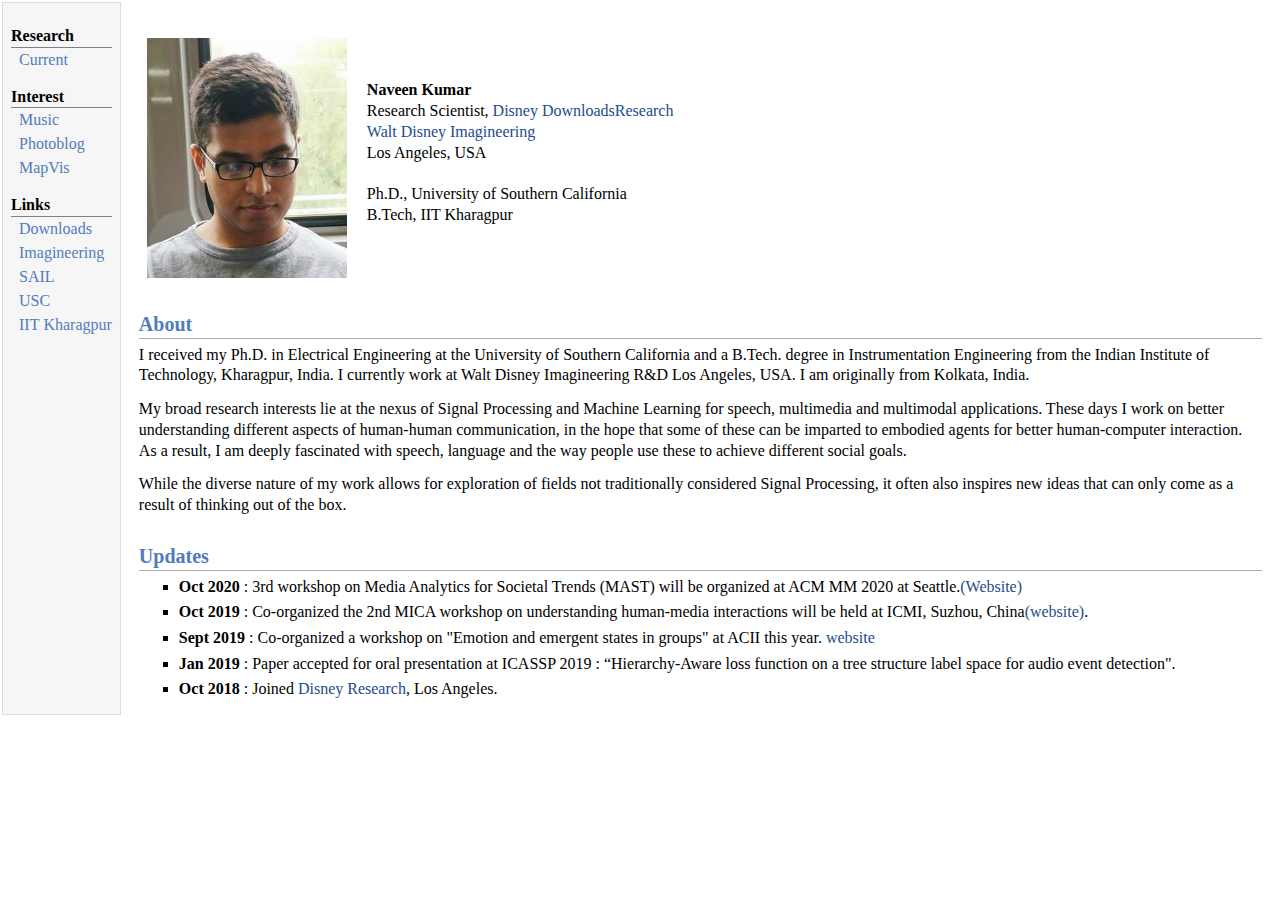
==== index.html @ 8f324ee1 "Updated home page" ====
<!DOCTYPE html PUBLIC "-//W3C//DTD XHTML 1.1//EN"
  "http://www.w3.org/TR/xhtml11/DTD/xhtml11.dtd">
<html xmlns="http://www.w3.org/1999/xhtml" xml:lang="en">
<head>
<meta name="generator" content="jemdoc, see http://jemdoc.jaboc.net/" />
<meta http-equiv="Content-Type" content="text/html;charset=utf-8" />
<link rel="stylesheet" href="jemdoc.css" type="text/css" />
<title>About Me</title>
</head>
<body>
<script type="text/javascript">
var gaJsHost = (("https:" == document.location.protocol) ? "https://ssl." : "http://www.");
document.write(unescape("%3Cscript src='" + gaJsHost + "google-analytics.com/ga.js' type='text/javascript'%3E%3C/script%3E"));
</script>
<script type="text/javascript">
try {
    var pageTracker = _gat._getTracker("UA-31046507-1");
    pageTracker._trackPageview();
} catch(err) {}</script>
<table summary="Table for page layout." id="tlayout">
<tr valign="top">
<td id="layout-menu">
<div class="menu-category">Research</div>
<div class="menu-item"><a href="research/">Current</a></div>
<div class="menu-category">Interest</div>
<div class="menu-item"><a href="jams">Music</a></div>
<div class="menu-item"><a href="http://algoseer.tumblr.com/">Photoblog</a></div>
<div class="menu-item"><a href="demos/vis/la_maps/covid_ph_cases.html">MapVis</a></div>
<div class="menu-category">Links</div>
<div class="menu-item"><a href="downloads.html">Downloads</a></div>
<div class="menu-item"><a href="https://sites.disney.com/waltdisneyimagineering/our-story">Imagineering</a></div>
<div class="menu-item"><a href="http://sail.usc.edu">SAIL</a></div>
<div class="menu-item"><a href="http://usc.edu">USC</a></div>
<div class="menu-item"><a href="http://iitkgp.ac.in">IIT&nbsp;Kharagpur</a></div>
</td>
<td id="layout-content">
<p><br /></p>
<table class="imgtable"><tr><td>
<img src="naveen_getty.jpg" alt="naveen_getty" width="200px" height="240px" />&nbsp;</td>
<td align="left"><p><b>Naveen Kumar </b><br/>
Research Scientist, 
<a href="https://la.disneyresearch.com/">Disney DownloadsResearch</a><br />
<a href="http://waltdisneyimagineering.com">Walt Disney Imagineering</a><br />
Los Angeles, USA <br /><br/>
Ph.D., University of Southern California<br />
B.Tech, IIT Kharagpur<br /></p>
</td></tr></table>
<h2>About</h2>
<p>I received my Ph.D. in Electrical Engineering at the University of Southern California and a B.Tech. degree in Instrumentation Engineering from the Indian Institute of Technology, Kharagpur, India. I currently work at Walt Disney Imagineering R&amp;D Los Angeles, USA. I am originally from Kolkata, India.</p>
<p>My broad research interests lie at the nexus of Signal Processing and Machine Learning for speech, multimedia and multimodal applications. These days I work on better understanding different aspects of human-human communication, in the hope that some of these can be imparted to embodied agents for better human-computer interaction. As a result, I am deeply fascinated with speech, language and the way people use these to achieve different social goals.</p>
<p>While the diverse nature of my work allows for exploration of fields not traditionally considered Signal Processing, it often also inspires new ideas that can only come as a result of thinking out of the box. </p>
<h2>Updates</h2>
<ul>
<li><p><b> Oct 2020 </b> : 3rd workshop on Media Analytics for Societal Trends (MAST) will be organized at ACM MM 2020 at Seattle.<a href=https://2020.acmmm.org>(Website)</a>
<li><p><b>Oct 2019</b> : Co-organized the 2nd MICA workshop on understanding human-media interactions will be held at ICMI, Suzhou, China<a href=https://sail.usc.edu/~mica/mast>(website)</a>.<br /></p>
</li>
<li><p><b>Sept 2019</b> : Co-organized a workshop on "Emotion and emergent states in groups" at ACII this year. <a href=https://groupemotion.github.io/>website</a><br /> </p>
</li>
<li><p><b>Jan 2019</b> : Paper accepted for oral presentation at ICASSP 2019 : “Hierarchy-Aware loss function on a tree structure label space for audio event detection".<br /></p>
</li>
<li><p><b>Oct 2018</b> : Joined <a href="https://disneyresearch.com/">Disney Research</a>, Los Angeles.<br /></p>
</li>
</ul>
</td>
</tr>
</table>
</body>
</html>
---- jemdoc.css ----
/* Default css file for jemdoc. */

table#tlayout {
    border: none;
    border-collapse: separate;
    background: white;
}

body {
	background: white;
	font-family: Georgia, serif;
	padding-bottom: 8px;
	margin: 0;
}

#layout-menu {
	background: #f6f6f6;
	border: 1px solid #dddddd;
	padding-top: 0.5em;
	padding-left: 8px;
	padding-right: 8px;
	font-size: 1.0em;
	width: auto;
	white-space: nowrap;
    text-align: left;
    vertical-align: top;
}

#layout-menu td {
	background: #f4f4f4;
    vertical-align: top;
}

#layout-content {
	padding-top: 0.0em;
	padding-left: 1.0em;
	padding-right: 1.0em;
    border: none;
    background: white;
    text-align: left;
    vertical-align: top;
}

#layout-menu a {
	line-height: 1.5em;
	margin-left: 0.5em;
}

tt {
    background: #ffffdd;
}

pre, tt {
	font-size: 90%;
	font-family: monaco, monospace;
}

a, a > tt {
	color: #224b8d;
	text-decoration: none;
}

a:hover {
	border-bottom: 1px gray dotted;
}

#layout-menu a.current:link, #layout-menu a.current:visited {
	color: #022b6d;
	border-bottom: 1px gray solid;
}
#layout-menu a:link, #layout-menu a:visited, #layout-menu a:hover {
	color: #527bbd;
	text-decoration: none;
}
#layout-menu a:hover {
	text-decoration: none;
}

div.menu-category {
	border-bottom: 1px solid gray;
	margin-top: 0.8em;
	padding-top: 0.2em;
	padding-bottom: 0.1em;
	font-weight: bold;
}

div.menu-item {
	padding-left: 16px;
	text-indent: -16px;
}

div#toptitle {
	padding-bottom: 0.2em;
	margin-bottom: 1.5em;
	border-bottom: 3px double gray;
}

/* Reduce space if we begin the page with a title. */
div#toptitle + h2, div#toptitle + h3 {
	margin-top: -0.7em;
}

div#subtitle {
	margin-top: 0.0em;
	margin-bottom: 0.0em;
	padding-top: 0em;
	padding-bottom: 0.1em;
}

em {
	font-style: italic;
}

strong {
	font-weight: bold;
}


h1, h2, h3 {
	color: #527bbd;
	margin-top: 0.7em;
	margin-bottom: 0.3em;
	padding-bottom: 0.2em;
	line-height: 1.0;
	padding-top: 0.5em;
	border-bottom: 1px solid #aaaaaa;
}

h1 {
	font-size: 165%;
}

h2 {
	padding-top: 0.8em;
	font-size: 125%;
}

h2 + h3 {
    padding-top: 0.2em;
}

h3 {
	font-size: 110%;
	border-bottom: none;
}

p {
	margin-top: 0.0em;
	margin-bottom: 0.8em;
	padding: 0;
	line-height: 1.3;
}

pre {
	padding: 0;
	margin: 0;
}

div#footer {
	font-size: small;
	border-top: 1px solid #c0c0c0;
	padding-top: 0.1em;
	margin-top: 4.0em;
	color: #c0c0c0;
}

div#footer a {
	color: #80a0b0;
}

div#footer-text {
	float: left;
	padding-bottom: 8px;
}

ul, ol, dl {
	margin-top: 0.2em;
	padding-top: 0;
	margin-bottom: 0.8em;
}

dt {
	margin-top: 0.5em;
	margin-bottom: 0;
}

dl {
	margin-left: 20px;
}

dd {
	color: #222222;
}

dd > *:first-child {
	margin-top: 0;
}

ul {
	list-style-position: outside;
	list-style-type: square;
}

p + ul, p + ol {
	margin-top: -0.5em;
}

li ul, li ol {
	margin-top: -0.3em;
}

ol {
	list-style-position: outside;
	list-style-type: decimal;
}

li p, dd p {
	margin-bottom: 0.3em;
}


ol ol {
	list-style-type: lower-alpha;
}

ol ol ol {
	list-style-type: lower-roman;
}

p + div.codeblock {
	margin-top: -0.6em;
}

div.codeblock, div.infoblock {
	margin-right: 0%;
	margin-top: 1.2em;
	margin-bottom: 1.3em;
}

div.blocktitle {
	font-weight: bold;
	color: #cd7b62;
	margin-top: 1.2em;
	margin-bottom: 0.1em;
}

div.blockcontent {
	border: 1px solid silver;
	padding: 0.3em 0.5em;
}

div.infoblock > div.blockcontent {
	background: #ffffee;
}

div.blockcontent p + ul, div.blockcontent p + ol {
	margin-top: 0.4em;
}

div.infoblock p {
	margin-bottom: 0em;
}

div.infoblock li p, div.infoblock dd p {
	margin-bottom: 0.5em;
}

div.infoblock p + p {
	margin-top: 0.8em;
}

div.codeblock > div.blockcontent {
	background: #f6f6f6;
}

span.pycommand {
	color: #000070;
}

span.statement {
	color: #008800;
}
span.builtin {
	color: #000088;
}
span.special {
	color: #990000;
}
span.operator {
	color: #880000;
}
span.error {
	color: #aa0000;
}
span.comment, span.comment > *, span.string, span.string > * {
	color: #606060;
}

@media print {
	#layout-menu { display: none; }
}

#fwtitle {
	margin: 2px;
}

#fwtitle #toptitle {
	padding-left: 0.5em;
	margin-bottom: 0.5em;
}

#layout-content h1:first-child, #layout-content h2:first-child, #layout-content h3:first-child {
	margin-top: -0.7em;
}

div#toptitle h1, #layout-content div#toptitle h1 {
	margin-bottom: 0.0em;
	padding-bottom: 0.1em;
	padding-top: 0;
	margin-top: 0.5em;
	border-bottom: none;
}

img.eq {
	padding: 0;
	padding-left: 0.1em;
	padding-right: 0.1em;
	margin: 0;
}

img.eqwl {
	padding-left: 2em;
	padding-top: 0.6em;
	padding-bottom: 0.2em;
	margin: 0;
}

table {
    border: 2px solid black;
    border-collapse: collapse;
}

td {
    padding: 2px;
    padding-left: 0.5em;
    padding-right: 0.5em;
    text-align: center;
    border: 1px solid gray;
}

table + table {
    margin-top: 1em;
}

tr.heading {
    font-weight: bold;
    border-bottom: 2px solid black;
}

img {
    border: none;
}

table.imgtable, table.imgtable td {
    border: none;
    text-align: left;
}
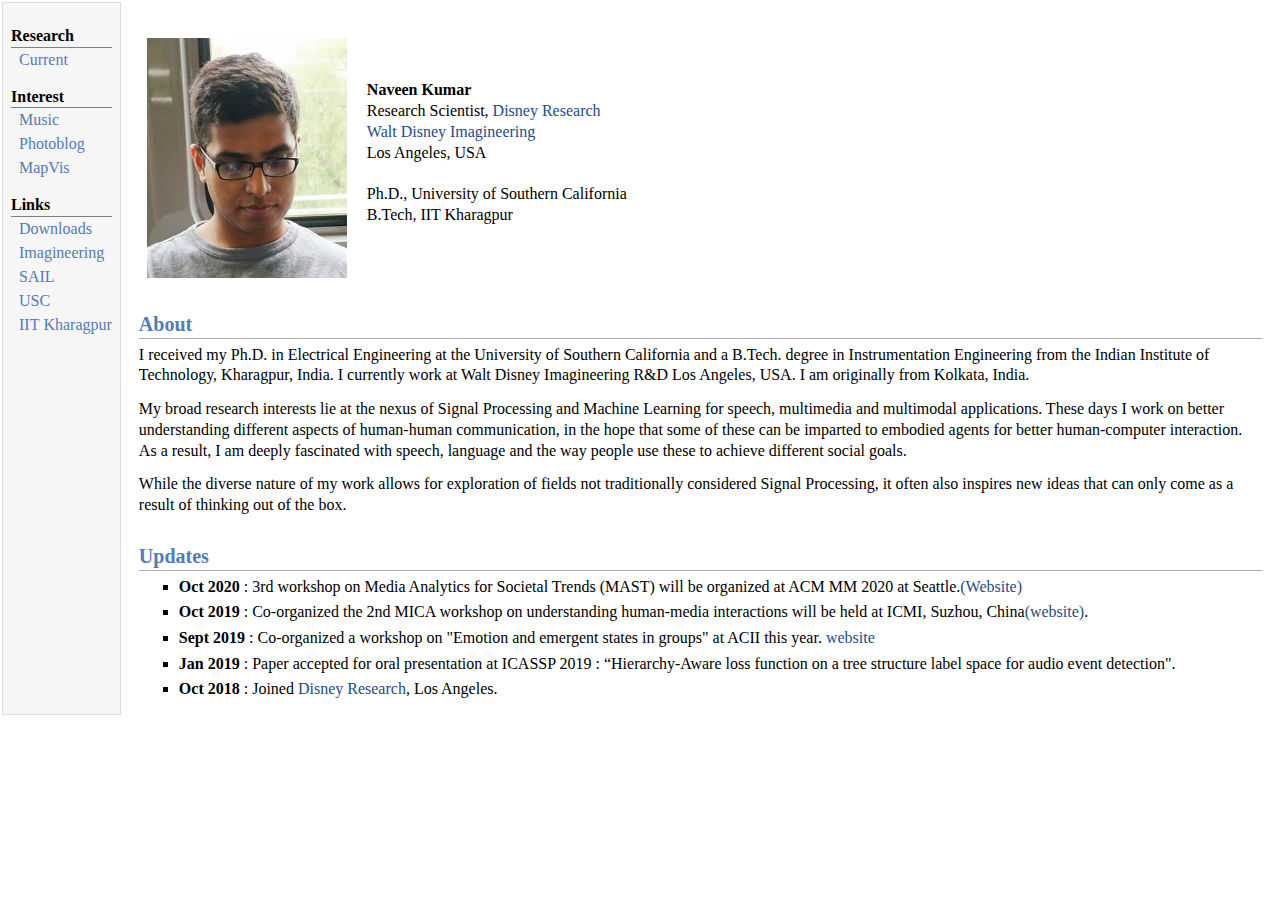
==== commit 29ffa950: "Fixed typo" ====
--- a/index.html
+++ b/index.html
@@ -39,7 +39,7 @@
 <img src="naveen_getty.jpg" alt="naveen_getty" width="200px" height="240px" />&nbsp;</td>
 <td align="left"><p><b>Naveen Kumar </b><br/>
 Research Scientist, 
-<a href="https://la.disneyresearch.com/">Disney DownloadsResearch</a><br />
+<a href="https://la.disneyresearch.com/">Disney Research</a><br />
 <a href="http://waltdisneyimagineering.com">Walt Disney Imagineering</a><br />
 Los Angeles, USA <br /><br/>
 Ph.D., University of Southern California<br />
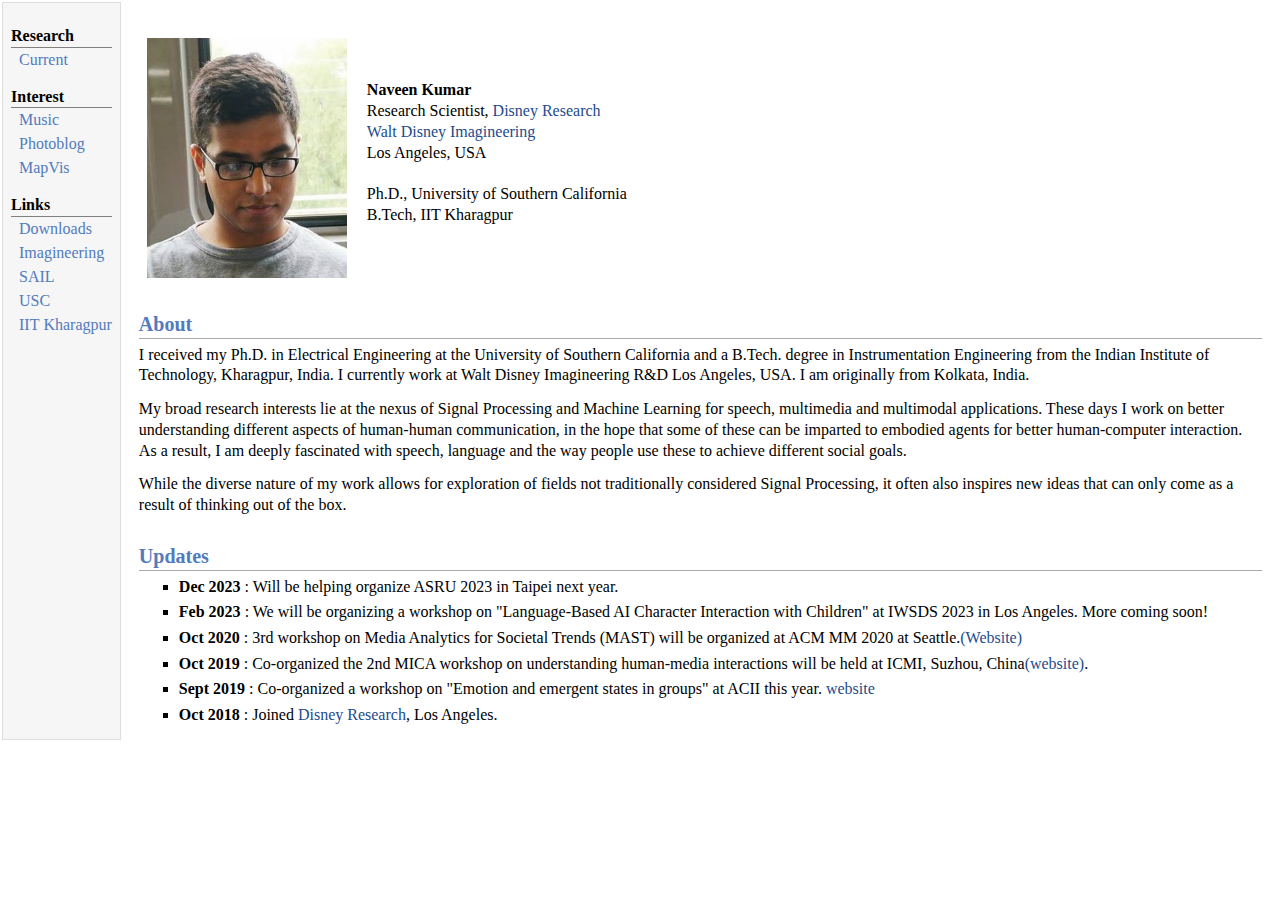
==== commit d380a007: "updated workshops" ====
--- a/index.html
+++ b/index.html
@@ -51,12 +51,13 @@
 <p>While the diverse nature of my work allows for exploration of fields not traditionally considered Signal Processing, it often also inspires new ideas that can only come as a result of thinking out of the box. </p>
 <h2>Updates</h2>
 <ul>
-<li><p><b> Oct 2020 </b> : 3rd workshop on Media Analytics for Societal Trends (MAST) will be organized at ACM MM 2020 at Seattle.<a href=https://2020.acmmm.org>(Website)</a>
+<li><p><b> Dec 2023 </b> : Will be helping organize ASRU 2023 in Taipei next year. </li>
+<li><p><b> Feb 2023 </b> : We will be organizing a workshop on "Language-Based AI Character Interaction with Children" at IWSDS 2023 in Los Angeles. More coming soon!</li>
+<li><p><b> Oct 2020 </b> : 3rd workshop on Media Analytics for Societal Trends (MAST) will be organized at ACM MM 2020 at Seattle.<a href=https://2020.acmmm.org>(Website)</a></li>
 <li><p><b>Oct 2019</b> : Co-organized the 2nd MICA workshop on understanding human-media interactions will be held at ICMI, Suzhou, China<a href=https://sail.usc.edu/~mica/mast>(website)</a>.<br /></p>
 </li>
 <li><p><b>Sept 2019</b> : Co-organized a workshop on "Emotion and emergent states in groups" at ACII this year. <a href=https://groupemotion.github.io/>website</a><br /> </p>
 </li>
-<li><p><b>Jan 2019</b> : Paper accepted for oral presentation at ICASSP 2019 : “Hierarchy-Aware loss function on a tree structure label space for audio event detection".<br /></p>
 </li>
 <li><p><b>Oct 2018</b> : Joined <a href="https://disneyresearch.com/">Disney Research</a>, Los Angeles.<br /></p>
 </li>
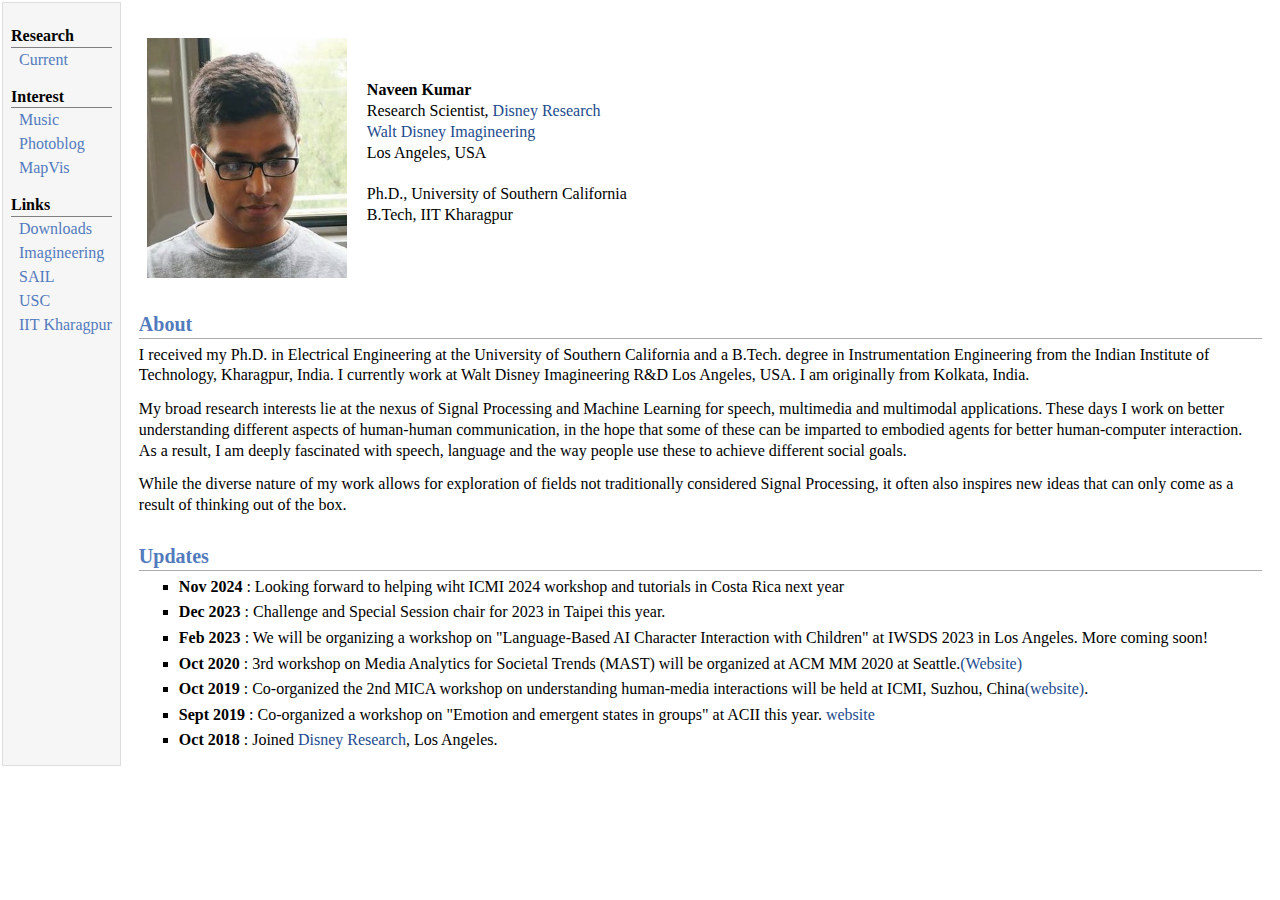
==== commit a6dba141: "added ICMI 2024" ====
--- a/index.html
+++ b/index.html
@@ -51,7 +51,8 @@
 <p>While the diverse nature of my work allows for exploration of fields not traditionally considered Signal Processing, it often also inspires new ideas that can only come as a result of thinking out of the box. </p>
 <h2>Updates</h2>
 <ul>
-<li><p><b> Dec 2023 </b> : Will be helping organize ASRU 2023 in Taipei next year. </li>
+<li><p><b> Nov 2024 </b> : Looking forward to helping wiht ICMI 2024 workshop and tutorials in Costa Rica next year </li>
+<li><p><b> Dec 2023 </b> : Challenge and Special Session chair for 2023 in Taipei this year. </li>
 <li><p><b> Feb 2023 </b> : We will be organizing a workshop on "Language-Based AI Character Interaction with Children" at IWSDS 2023 in Los Angeles. More coming soon!</li>
 <li><p><b> Oct 2020 </b> : 3rd workshop on Media Analytics for Societal Trends (MAST) will be organized at ACM MM 2020 at Seattle.<a href=https://2020.acmmm.org>(Website)</a></li>
 <li><p><b>Oct 2019</b> : Co-organized the 2nd MICA workshop on understanding human-media interactions will be held at ICMI, Suzhou, China<a href=https://sail.usc.edu/~mica/mast>(website)</a>.<br /></p>
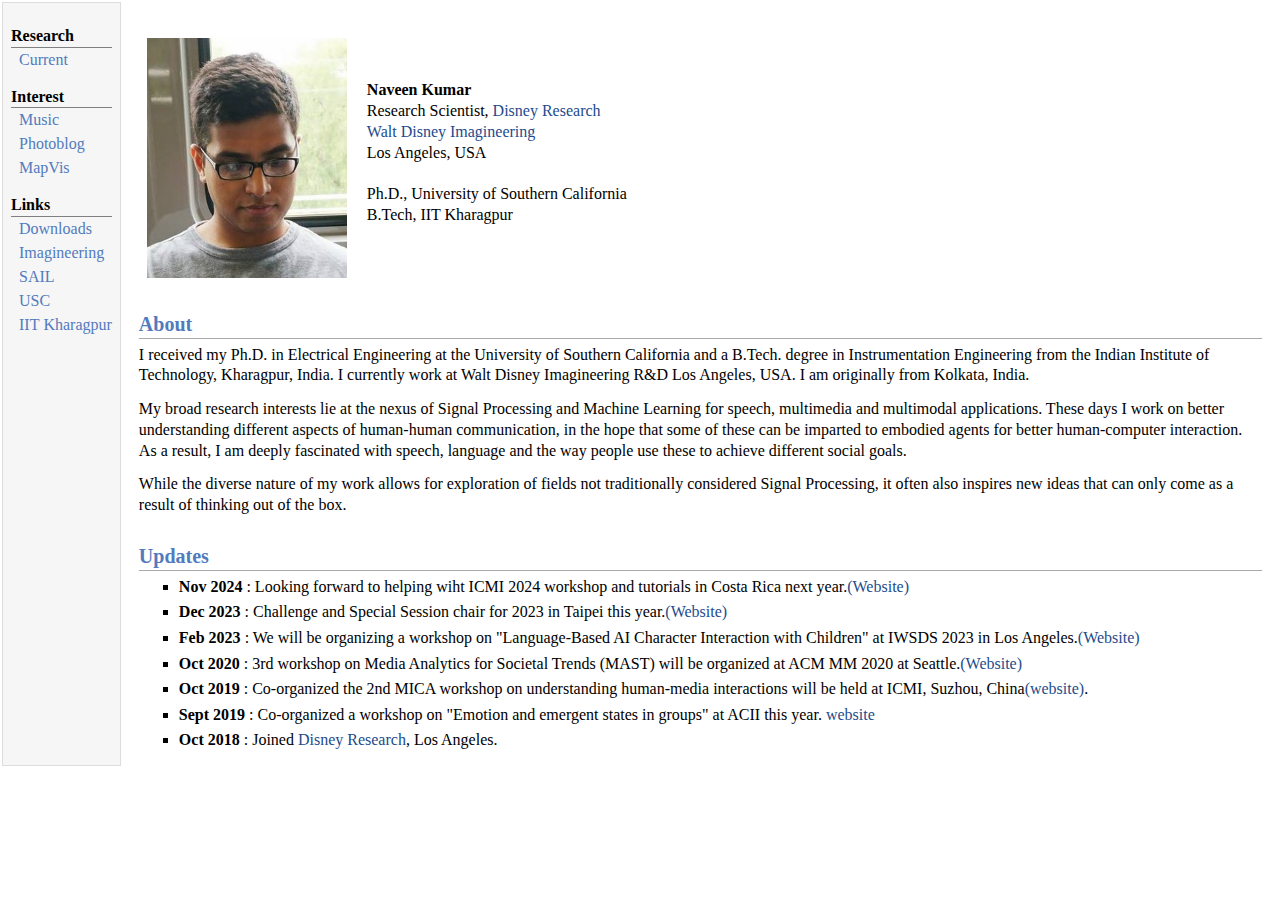
==== commit 39c23950: "added pages" ====
--- a/index.html
+++ b/index.html
@@ -51,9 +51,9 @@
 <p>While the diverse nature of my work allows for exploration of fields not traditionally considered Signal Processing, it often also inspires new ideas that can only come as a result of thinking out of the box. </p>
 <h2>Updates</h2>
 <ul>
-<li><p><b> Nov 2024 </b> : Looking forward to helping wiht ICMI 2024 workshop and tutorials in Costa Rica next year </li>
-<li><p><b> Dec 2023 </b> : Challenge and Special Session chair for 2023 in Taipei this year. </li>
-<li><p><b> Feb 2023 </b> : We will be organizing a workshop on "Language-Based AI Character Interaction with Children" at IWSDS 2023 in Los Angeles. More coming soon!</li>
+<li><p><b> Nov 2024 </b> : Looking forward to helping wiht ICMI 2024 workshop and tutorials in Costa Rica next year.<a href=https://icmi.acm.org/2024>(Website)</a> </li>
+<li><p><b> Dec 2023 </b> : Challenge and Special Session chair for 2023 in Taipei this year.<a href=http://www.asru2023.org/>(Website)</a> </li>
+<li><p><b> Feb 2023 </b> : We will be organizing a workshop on "Language-Based AI Character Interaction with Children" at IWSDS 2023 in Los Angeles.<a href=https://aichildinteraction.github.io/>(Website)</a></li>
 <li><p><b> Oct 2020 </b> : 3rd workshop on Media Analytics for Societal Trends (MAST) will be organized at ACM MM 2020 at Seattle.<a href=https://2020.acmmm.org>(Website)</a></li>
 <li><p><b>Oct 2019</b> : Co-organized the 2nd MICA workshop on understanding human-media interactions will be held at ICMI, Suzhou, China<a href=https://sail.usc.edu/~mica/mast>(website)</a>.<br /></p>
 </li>
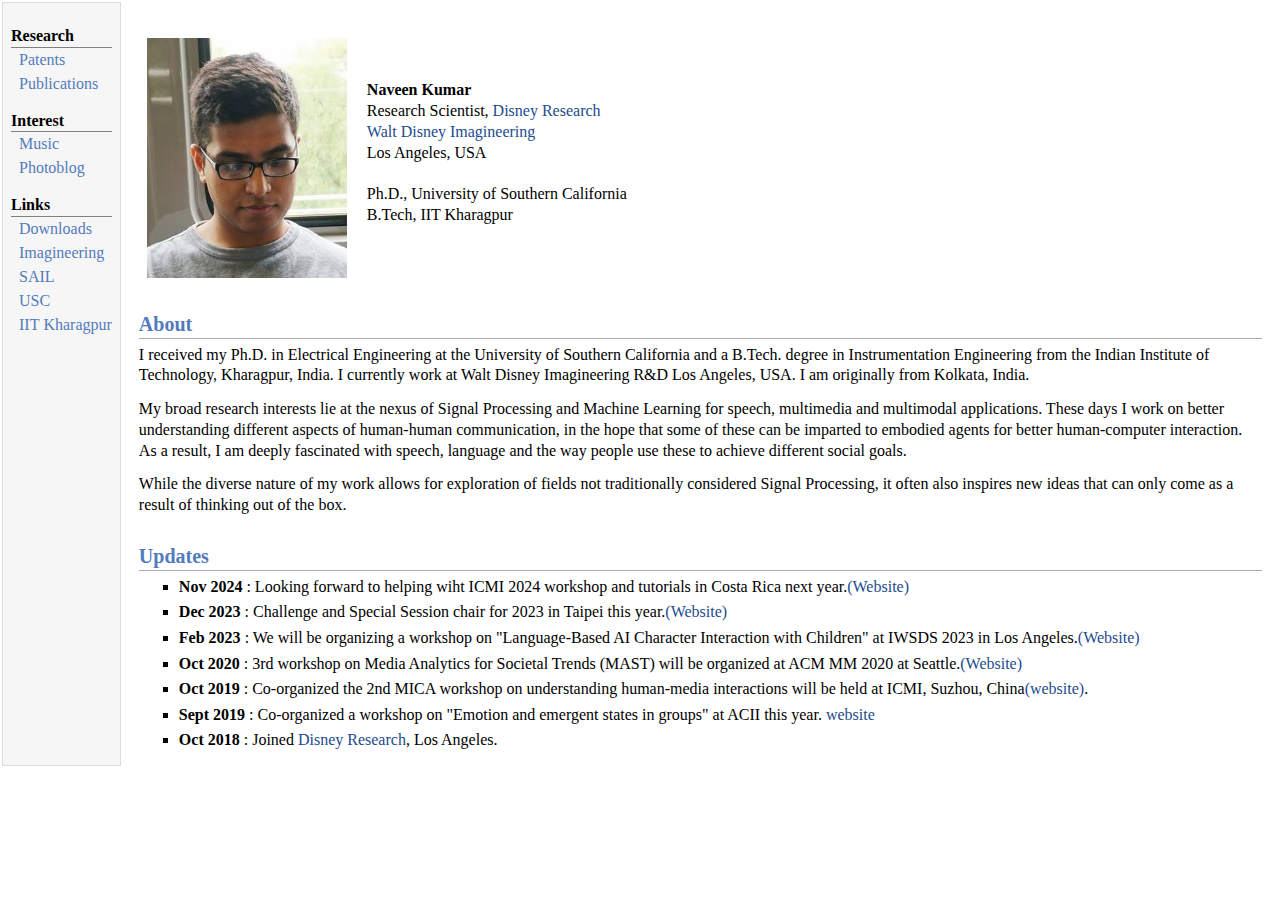
==== commit 9f9f68a2: "updated page" ====
--- a/index.html
+++ b/index.html
@@ -21,11 +21,11 @@
 <tr valign="top">
 <td id="layout-menu">
 <div class="menu-category">Research</div>
-<div class="menu-item"><a href="research/">Current</a></div>
+<div class="menu-item"><a href="research/patents.html">Patents</a></div>
+<div class="menu-item"><a href="research/">Publications</a></div>
 <div class="menu-category">Interest</div>
 <div class="menu-item"><a href="jams">Music</a></div>
 <div class="menu-item"><a href="http://algoseer.tumblr.com/">Photoblog</a></div>
-<div class="menu-item"><a href="demos/vis/la_maps/covid_ph_cases.html">MapVis</a></div>
 <div class="menu-category">Links</div>
 <div class="menu-item"><a href="downloads.html">Downloads</a></div>
 <div class="menu-item"><a href="https://sites.disney.com/waltdisneyimagineering/our-story">Imagineering</a></div>
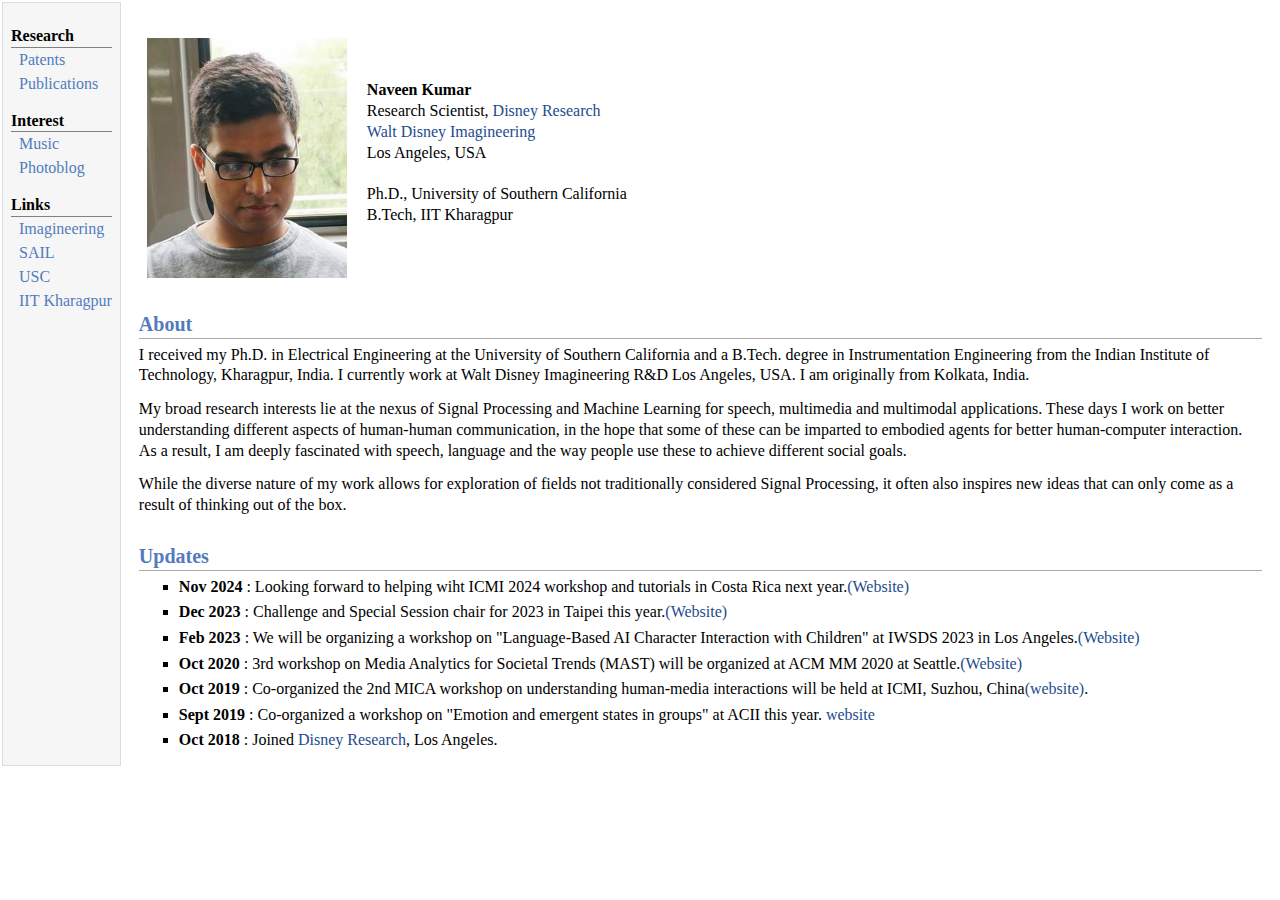
==== commit 9a7d565f: "removed downloads" ====
--- a/index.html
+++ b/index.html
@@ -27,7 +27,6 @@
 <div class="menu-item"><a href="jams">Music</a></div>
 <div class="menu-item"><a href="http://algoseer.tumblr.com/">Photoblog</a></div>
 <div class="menu-category">Links</div>
-<div class="menu-item"><a href="downloads.html">Downloads</a></div>
 <div class="menu-item"><a href="https://sites.disney.com/waltdisneyimagineering/our-story">Imagineering</a></div>
 <div class="menu-item"><a href="http://sail.usc.edu">SAIL</a></div>
 <div class="menu-item"><a href="http://usc.edu">USC</a></div>
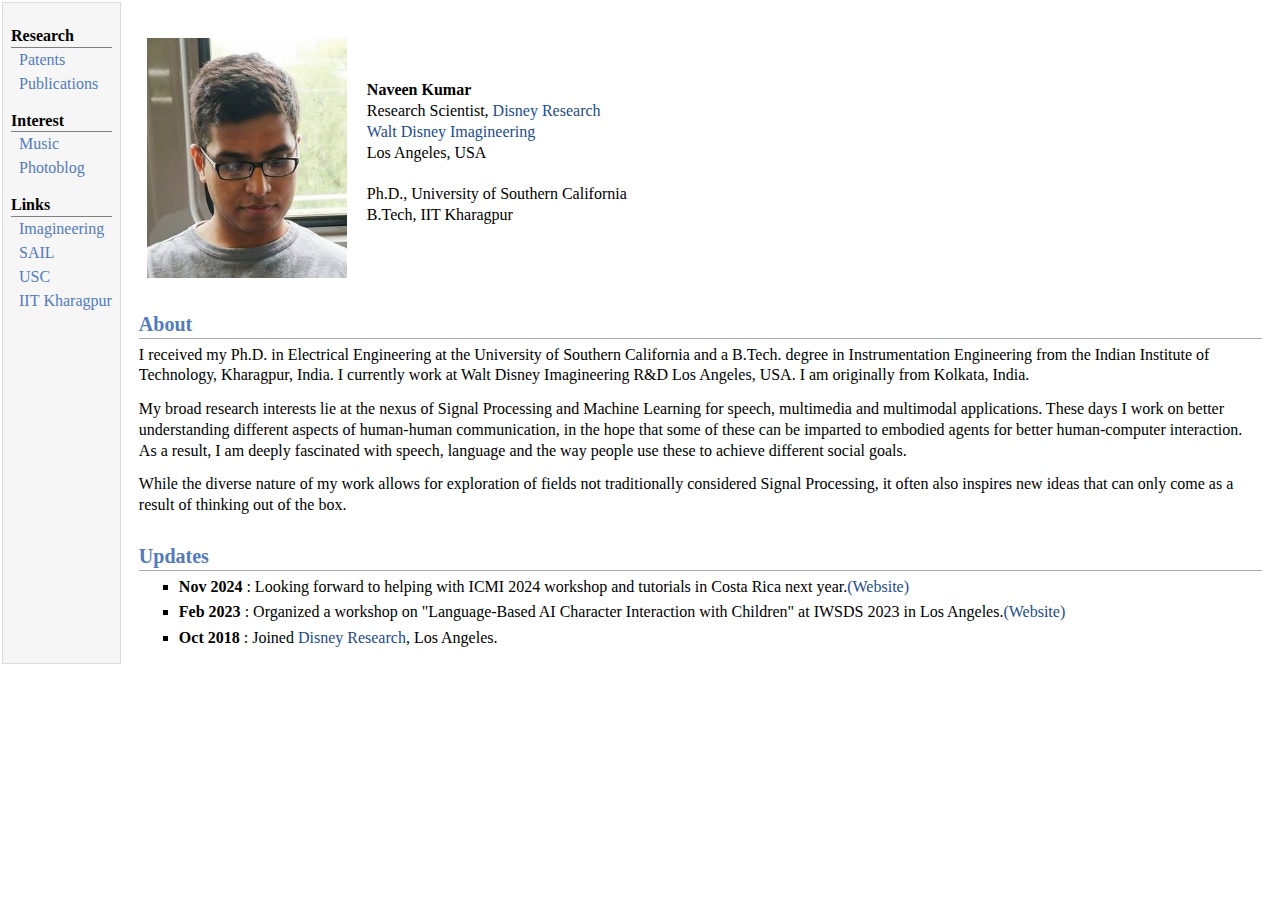
==== commit ced87f9f: "updated events" ====
--- a/index.html
+++ b/index.html
@@ -50,15 +50,8 @@
 <p>While the diverse nature of my work allows for exploration of fields not traditionally considered Signal Processing, it often also inspires new ideas that can only come as a result of thinking out of the box. </p>
 <h2>Updates</h2>
 <ul>
-<li><p><b> Nov 2024 </b> : Looking forward to helping wiht ICMI 2024 workshop and tutorials in Costa Rica next year.<a href=https://icmi.acm.org/2024>(Website)</a> </li>
-<li><p><b> Dec 2023 </b> : Challenge and Special Session chair for 2023 in Taipei this year.<a href=http://www.asru2023.org/>(Website)</a> </li>
-<li><p><b> Feb 2023 </b> : We will be organizing a workshop on "Language-Based AI Character Interaction with Children" at IWSDS 2023 in Los Angeles.<a href=https://aichildinteraction.github.io/>(Website)</a></li>
-<li><p><b> Oct 2020 </b> : 3rd workshop on Media Analytics for Societal Trends (MAST) will be organized at ACM MM 2020 at Seattle.<a href=https://2020.acmmm.org>(Website)</a></li>
-<li><p><b>Oct 2019</b> : Co-organized the 2nd MICA workshop on understanding human-media interactions will be held at ICMI, Suzhou, China<a href=https://sail.usc.edu/~mica/mast>(website)</a>.<br /></p>
-</li>
-<li><p><b>Sept 2019</b> : Co-organized a workshop on "Emotion and emergent states in groups" at ACII this year. <a href=https://groupemotion.github.io/>website</a><br /> </p>
-</li>
-</li>
+<li><p><b> Nov 2024 </b> : Looking forward to helping with ICMI 2024 workshop and tutorials in Costa Rica next year.<a href=https://icmi.acm.org/2024>(Website)</a> </li>
+<li><p><b> Feb 2023 </b> : Organized a workshop on "Language-Based AI Character Interaction with Children" at IWSDS 2023 in Los Angeles.<a href=https://aichildinteraction.github.io/>(Website)</a></li>
 <li><p><b>Oct 2018</b> : Joined <a href="https://disneyresearch.com/">Disney Research</a>, Los Angeles.<br /></p>
 </li>
 </ul>
